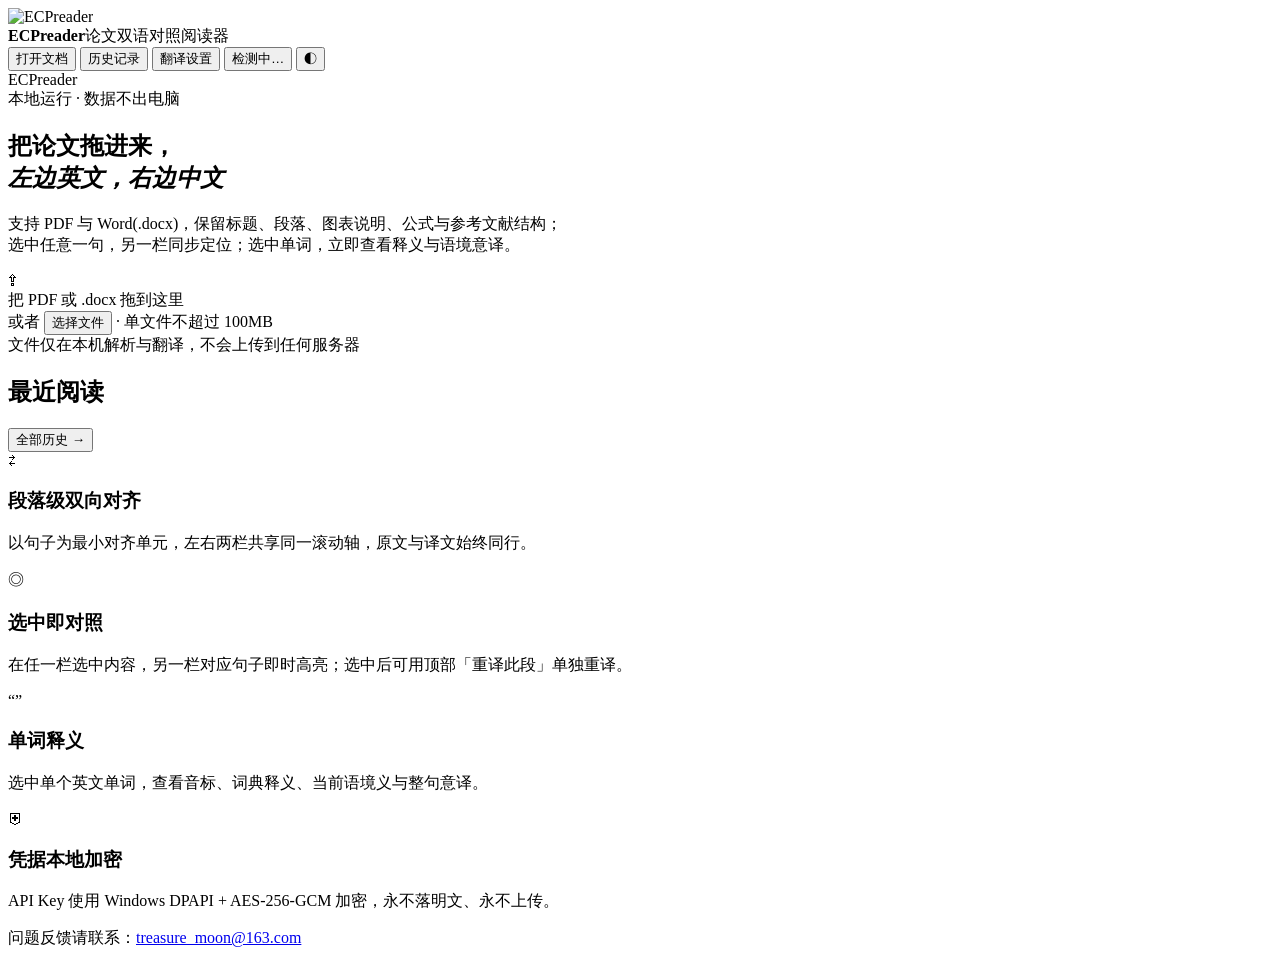
==== web/index.html @ 0050f6ec "Initial commit: ECPreader 1.4.0" ====
<!DOCTYPE html>
<html lang="zh-CN" data-theme="light">
<head>
<meta charset="utf-8">
<meta name="viewport" content="width=device-width, initial-scale=1">
<meta name="theme-color" content="#1B2450">
<meta name="ecp-token" content="__ECP_TOKEN__">
<meta name="ecp-version" content="__ECP_VERSION__">
<title>ECPreader · 论文双语对照阅读器</title>
<link rel="icon" href="/assets/img/logo.ico" sizes="any">
<link rel="icon" type="image/png" sizes="32x32" href="/assets/img/logo-32.png">
<link rel="apple-touch-icon" href="/assets/img/logo-180.png">
<link rel="stylesheet" href="/assets/css/app.css">
</head>
<body>

<header class="topbar">
  <div class="brand" id="brandHome" title="返回首页">
    <img class="logo" src="/assets/img/logo-small.svg" alt="ECPreader">
    <div class="brand-text"><strong>ECPreader</strong><span>论文双语对照阅读器</span></div>
  </div>
  <div class="doc-title" id="docTitle"></div>
  <div class="top-actions">
    <button class="btn ghost" id="btnOpen">打开文档</button>
    <button class="btn ghost" id="btnHistory">历史记录</button>
    <button class="btn ghost" id="btnSettings">翻译设置</button>
    <button class="badge" id="engineBadge" title="点击修改翻译引擎">检测中…</button>
    <button class="btn icon" id="btnTheme" title="切换主题">◐</button>
  </div>
</header>

<main id="app">
  <section id="homeView" class="home">
    <div class="hero">
      <div class="hero-brand"><img src="/assets/img/logo-mark.svg" alt=""><span>ECPreader</span></div>
      <div class="hero-kicker">本地运行 · 数据不出电脑</div>
      <h1>把论文拖进来，<br><em>左边英文，右边中文</em></h1>
      <p>支持 PDF 与 Word(.docx)，保留标题、段落、图表说明、公式与参考文献结构；<br>选中任意一句，另一栏同步定位；选中单词，立即查看释义与语境意译。</p>
    </div>

    <div id="dropzone" class="dropzone" tabindex="0" role="button" aria-label="上传文档">
      <div class="dz-icon">⇪</div>
      <div class="dz-title">把 PDF 或 .docx 拖到这里</div>
      <div class="dz-sub">或者 <button class="link" id="btnPick">选择文件</button> · 单文件不超过 100MB</div>
      <div class="dz-hint">文件仅在本机解析与翻译，不会上传到任何服务器</div>
      <input type="file" id="fileInput" accept=".pdf,.docx" hidden>
    </div>

    <div class="recent">
      <div class="recent-head">
        <h2>最近阅读</h2>
        <button class="link" id="btnHistoryHome">全部历史 →</button>
      </div>
      <div id="recentList" class="recent-list"></div>
    </div>

    <div class="feature-grid">
      <div class="feature"><div class="f-icon">⇄</div><h3>段落级双向对齐</h3><p>以句子为最小对齐单元，左右两栏共享同一滚动轴，原文与译文始终同行。</p></div>
      <div class="feature"><div class="f-icon">◎</div><h3>选中即对照</h3><p>在任一栏选中内容，另一栏对应句子即时高亮；选中后可用顶部「重译此段」单独重译。</p></div>
      <div class="feature"><div class="f-icon">“”</div><h3>单词释义</h3><p>选中单个英文单词，查看音标、词典释义、当前语境义与整句意译。</p></div>
      <div class="feature"><div class="f-icon">⛨</div><h3>凭据本地加密</h3><p>API Key 使用 Windows DPAPI + AES-256-GCM 加密，永不落明文、永不上传。</p></div>
    </div>

    <p class="feedback-line">问题反馈请联系：<a href="mailto:treasure_moon@163.com">treasure_moon@163.com</a></p>
  </section>

  <section id="readerView" class="reader" hidden>
    <aside class="side" id="sidePanel">
      <div class="side-head"><span>目录</span><button class="btn icon tiny" id="btnToggleSide" title="收起侧栏">‹</button></div>
      <nav id="toc" class="toc"></nav>
      <div class="side-foot" id="docMeta"></div>
    </aside>
    <div class="reader-main">
      <div class="reader-toolbar">
        <div class="progress-wrap" id="progressWrap" hidden>
          <div class="progress-text" id="progressText">准备翻译…</div>
          <div class="progress-bar"><span id="progressBar"></span></div>
          <button class="link" id="btnCancelJob">取消</button>
        </div>
        <div class="toolbar-right" id="toolbarRight">
          <button class="btn small primary" id="btnTranslateAll">翻译全文</button>
          <button class="btn small ghost" id="btnRetranslate">重新翻译</button>
          <div class="select-wrap">
            <label for="engineSelect">引擎</label>
            <select id="engineSelect">
              <option value="free">传统机翻</option>
              <option value="ai">AI 翻译</option>
            </select>
          </div>
          <button class="btn small ghost" id="btnExport">导出</button>
          <button class="btn small ghost" id="btnBlockRetranslate" disabled title="重新翻译当前选中或点选的段落">重译此段</button>
          <button class="btn small ghost" id="btnBlockCopy" disabled title="复制选中的文字；没有选中时复制整段中英对照">复制</button>
          <div class="font-ctl" title="正文字号">
            <button class="btn icon tiny" id="fontMinus">−</button>
            <span id="fontLabel">16</span>
            <button class="btn icon tiny" id="fontPlus">＋</button>
          </div>
        </div>
      </div>
      <div class="viewbar" id="viewBar">
        <button class="btn small ghost side-toggle is-active" id="btnToggleSideTop" title="收起目录侧栏" aria-controls="sidePanel" aria-expanded="true">☰ 目录</button>
        <div class="segmented" id="viewSwitch" role="group" aria-label="视图模式">
          <button class="seg-btn active" data-view="layout" title="按 PDF 原始排版显示，图片与公式保持原样">原版对照</button>
          <button class="seg-btn" data-view="flow" title="逐句重排，便于划选句子对照">逐句对照</button>
        </div>
        <div class="segmented" id="paneSwitch" role="group" aria-label="显示范围">
          <button class="seg-btn active" data-pane="dual">双页</button>
          <button class="seg-btn" data-pane="src">只看原文</button>
          <button class="seg-btn" data-pane="tgt">只看译文</button>
        </div>
        <div class="zoom-ctl" id="zoomCtl">
          <button class="btn icon tiny" id="zoomOut" title="缩小">−</button>
          <span id="zoomLabel">100%</span>
          <button class="btn icon tiny" id="zoomIn" title="放大">＋</button>
          <button class="btn small ghost" id="zoomFit" title="恢复为适应宽度">适应宽度</button>
        </div>
        <div class="viewbar-hint" id="viewHint">点击段落联动 · 双击单词查释义</div>
      </div>
      <div class="colhead" id="colhead">
        <div class="colhead-pad"></div>
        <div>English · 原文</div>
        <div>中文 · 译文 <span class="colhead-note" id="trNote"></span></div>
      </div>
      <div id="paper" class="paper"></div>
    </div>
  </section>
</main>

<div id="wordPopover" class="word-popover" hidden></div>

<div id="settingsModal" class="modal" hidden>
  <div class="modal-backdrop" data-close="settings"></div>
  <div class="dialog" role="dialog" aria-modal="true" aria-label="翻译设置">
    <header class="dialog-head">
      <div>
        <h2>翻译设置</h2>
        <p class="sub">凭据只加密保存在本机，任何情况下都不上传</p>
      </div>
      <button class="btn icon" data-close="settings" aria-label="关闭">✕</button>
    </header>
    <div class="tabs">
      <button class="tab active" data-tab="engine">翻译引擎</button>
      <button class="tab" data-tab="data">数据与安全</button>
    </div>
    <div class="dialog-body">
      <section class="tabpane active" data-pane="engine">
        <div class="mode-cards">
          <label class="mode-card">
            <input type="radio" name="engineMode" value="free">
            <div><strong>传统机翻</strong><span>免密钥、开箱即用 · 速度快 · 适合快速通读</span></div>
          </label>
          <label class="mode-card">
            <input type="radio" name="engineMode" value="ai">
            <div><strong>AI 翻译</strong><span>术语一致、学术表达 · 准确性最高（推荐精读）</span></div>
          </label>
        </div>

        <div class="field-grid" id="freeFields">
          <label class="field">
            <span>免费服务</span>
            <select id="freeProvider"></select>
          </label>
          <label class="field">
            <span>邮箱（可选，用于提高 MyMemory 免费额度）</span>
            <input id="freeEmail" type="email" placeholder="you@example.com" autocomplete="off">
          </label>
          <p class="field-note span2" id="freeNote"></p>
        </div>

        <div id="aiFields">
          <div class="field-grid">
            <label class="field">
              <span>服务商</span>
              <select id="aiProvider"></select>
            </label>
            <label class="field">
              <span>模型</span>
              <input id="aiModel" placeholder="deepseek-chat" spellcheck="false">
            </label>
            <label class="field span2">
              <span>接口地址（OpenAI 兼容接口或 Ollama 地址）</span>
              <input id="aiBaseUrl" placeholder="https://api.deepseek.com/v1" spellcheck="false">
            </label>
            <label class="field span2">
              <span>API Key <em id="keyState" class="key-state"></em></span>
              <div class="key-row">
                <input id="aiKey" type="password" placeholder="填写后点击「保存密钥」，仅本机加密存储" autocomplete="new-password">
                <button class="btn small" id="btnSaveKey" type="button">保存密钥</button>
                <button class="btn small ghost" id="btnClearKey" type="button">清除</button>
              </div>
            </label>
            <label class="field">
              <span>并发数</span>
              <select id="aiConcurrency">
                <option value="1">1 · 最稳</option>
                <option value="2">2</option>
                <option value="3">3 · 推荐</option>
                <option value="4">4</option>
                <option value="5">5</option>
                <option value="6">6 · 最快</option>
              </select>
            </label>
            <label class="field">
              <span>温度 <output id="aiTempOut">0.2</output></span>
              <input id="aiTemp" type="range" min="0" max="1" step="0.05">
            </label>
          </div>
          <p class="preset-note" id="presetNote"></p>
        </div>

        <label class="field span2">
          <span>自定义术语表（每行「英文=中文」，全篇强制统一）</span>
          <textarea id="glossary" rows="3" placeholder="large language model=大语言模型&#10;retrieval-augmented generation=检索增强生成"></textarea>
        </label>

        <div class="switch-row">
          <label class="switch"><input type="checkbox" id="trRefs"><span>翻译参考文献</span></label>
          <label class="switch"><input type="checkbox" id="trFormulas"><span>翻译公式（不推荐，公式通常保留原样）</span></label>
        </div>

        <div class="test-row">
          <button class="btn primary" id="btnTest" type="button">测试连接</button>
          <span id="testResult" class="test-result"></span>
        </div>
      </section>

      <section class="tabpane" data-pane="data">
        <div class="security-card">
          <div class="lock-icon">⛨</div>
          <div>
            <h3 id="secTitle">凭据加密存储</h3>
            <p id="secDesc">正在读取加密状态…</p>
            <dl class="kv" id="secKv"></dl>
          </div>
        </div>
        <div class="storage-card">
          <div class="storage-head">
            <div>
              <strong>数据存放位置</strong>
              <p class="field-note">文档、译文、历史与加密密钥都在这个目录里，可放到空间更大的磁盘。</p>
            </div>
            <button class="btn small" id="btnPickDataDir" type="button">更改…</button>
          </div>
          <code id="dataDirPath" class="path-line">读取中…</code>
          <p class="field-note" id="dataDirHint">更改后会把现有数据一起迁移到新目录，重启软件生效。</p>
        </div>
        <div class="data-actions">
          <button class="btn" id="btnOpenDataDir">打开数据目录</button>
          <button class="btn" id="btnBackup">导出备份</button>
          <button class="btn danger-ghost" id="btnClearHistory">清空翻译历史</button>
          <button class="btn danger-ghost" id="btnClearDocs">删除全部文档</button>
        </div>
        <p class="field-note">
          所有文档、译文、术语表与历史记录都保存在本机数据目录的 SQLite 数据库中；
          API Key 单独加密存放在 vault.bin，主密钥由 Windows DPAPI 绑定当前账户，换账户或换电脑都无法解密。
          程序不包含任何埋点、遥测或云端同步。
        </p>
        <div class="about" id="aboutBox"></div>
        <p class="feedback-line">问题反馈请联系：<a href="mailto:treasure_moon@163.com">treasure_moon@163.com</a></p>
      </section>
    </div>
    <footer class="dialog-foot">
      <span class="hint" id="settingsHint">修改后请点击「保存设置」</span>
      <div>
        <button class="btn ghost" data-close="settings">取消</button>
        <button class="btn primary" id="btnSaveSettings">保存设置</button>
      </div>
    </footer>
  </div>
</div>

<aside id="historyDrawer" class="drawer" hidden>
  <div class="drawer-backdrop" data-close="history"></div>
  <div class="drawer-panel">
    <header class="drawer-head">
      <h2>历史记录</h2>
      <button class="btn icon" data-close="history" aria-label="关闭">✕</button>
    </header>
    <div class="drawer-search">
      <input id="historySearch" placeholder="按标题 / 引擎搜索…" autocomplete="off">
      <button class="btn small" id="btnHistorySearch">搜索</button>
    </div>
    <div id="historyList" class="history-list"></div>
    <footer class="drawer-foot">
      <button class="btn small ghost" id="btnDrawerBackup">导出备份</button>
      <button class="btn small danger-ghost" id="btnDrawerClear">清空历史</button>
    </footer>
  </div>
</aside>

<div id="loading" class="loading" hidden>
  <div class="loading-card">
    <div class="spinner"></div>
    <div id="loadingText">处理中…</div>
    <button class="btn small ghost" id="btnLoadingCancel" hidden>取消</button>
  </div>
</div>

<div id="toasts" class="toasts" aria-live="polite"></div>

<script type="module" src="/assets/js/app.js"></script>
</body>
</html>
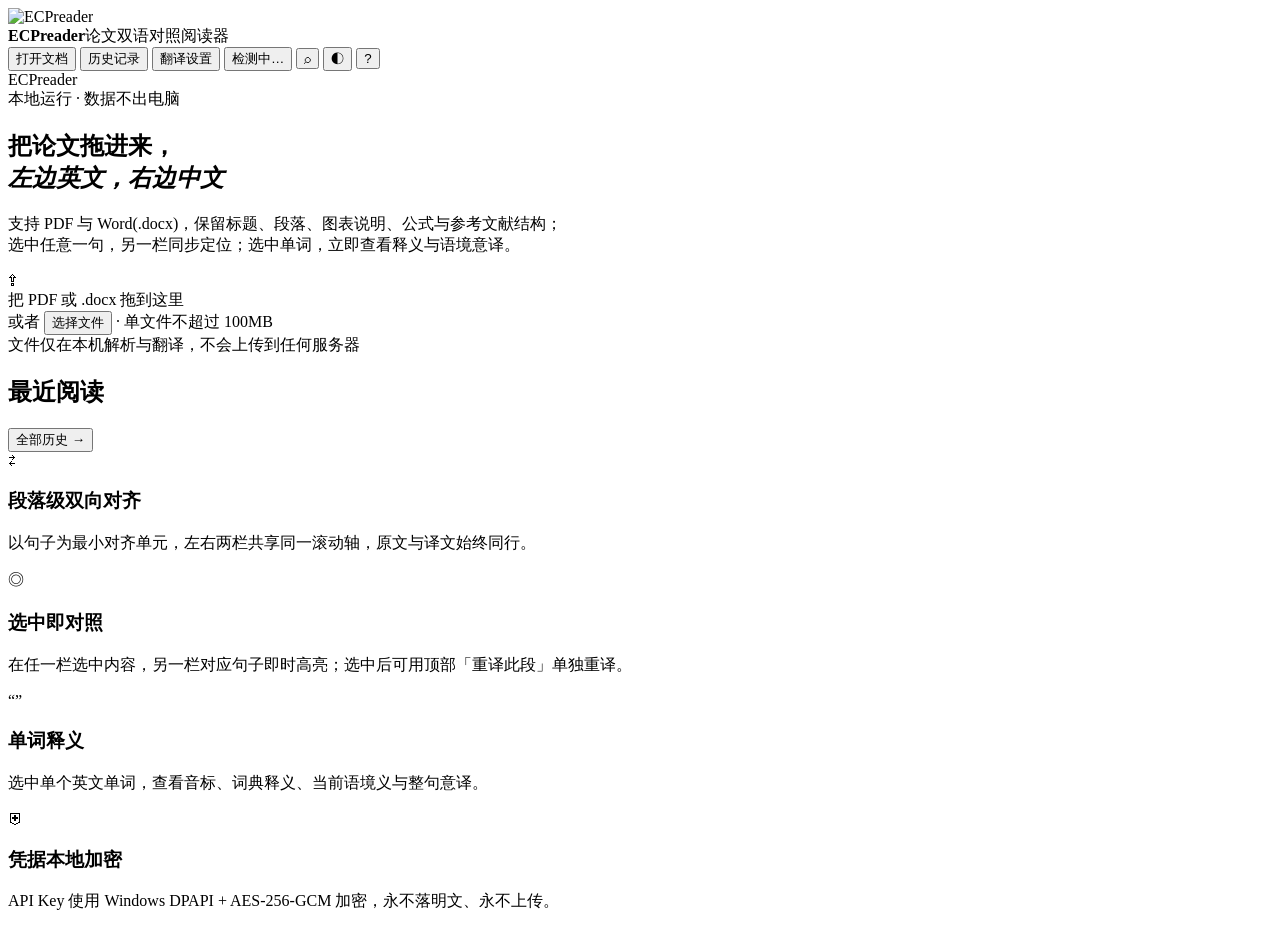
==== commit 231ffb7c: "release: ECPreader 1.4.1 - 新增 Ctrl+F / 顶部查找按钮，精确高亮匹配字符并支持上下跳转 - 优化启动速度，启动阶段防止连续双击重复开窗 - 免费机翻额度耗尽时立即停" ====
--- a/web/index.html
+++ b/web/index.html
@@ -1,303 +1,347 @@
-<!DOCTYPE html>
-<html lang="zh-CN" data-theme="light">
-<head>
-<meta charset="utf-8">
-<meta name="viewport" content="width=device-width, initial-scale=1">
-<meta name="theme-color" content="#1B2450">
-<meta name="ecp-token" content="__ECP_TOKEN__">
-<meta name="ecp-version" content="__ECP_VERSION__">
-<title>ECPreader · 论文双语对照阅读器</title>
-<link rel="icon" href="/assets/img/logo.ico" sizes="any">
-<link rel="icon" type="image/png" sizes="32x32" href="/assets/img/logo-32.png">
-<link rel="apple-touch-icon" href="/assets/img/logo-180.png">
-<link rel="stylesheet" href="/assets/css/app.css">
-</head>
-<body>
-
-<header class="topbar">
-  <div class="brand" id="brandHome" title="返回首页">
-    <img class="logo" src="/assets/img/logo-small.svg" alt="ECPreader">
-    <div class="brand-text"><strong>ECPreader</strong><span>论文双语对照阅读器</span></div>
-  </div>
-  <div class="doc-title" id="docTitle"></div>
-  <div class="top-actions">
-    <button class="btn ghost" id="btnOpen">打开文档</button>
-    <button class="btn ghost" id="btnHistory">历史记录</button>
-    <button class="btn ghost" id="btnSettings">翻译设置</button>
-    <button class="badge" id="engineBadge" title="点击修改翻译引擎">检测中…</button>
-    <button class="btn icon" id="btnTheme" title="切换主题">◐</button>
-  </div>
-</header>
-
-<main id="app">
-  <section id="homeView" class="home">
-    <div class="hero">
-      <div class="hero-brand"><img src="/assets/img/logo-mark.svg" alt=""><span>ECPreader</span></div>
-      <div class="hero-kicker">本地运行 · 数据不出电脑</div>
-      <h1>把论文拖进来，<br><em>左边英文，右边中文</em></h1>
-      <p>支持 PDF 与 Word(.docx)，保留标题、段落、图表说明、公式与参考文献结构；<br>选中任意一句，另一栏同步定位；选中单词，立即查看释义与语境意译。</p>
-    </div>
-
-    <div id="dropzone" class="dropzone" tabindex="0" role="button" aria-label="上传文档">
-      <div class="dz-icon">⇪</div>
-      <div class="dz-title">把 PDF 或 .docx 拖到这里</div>
-      <div class="dz-sub">或者 <button class="link" id="btnPick">选择文件</button> · 单文件不超过 100MB</div>
-      <div class="dz-hint">文件仅在本机解析与翻译，不会上传到任何服务器</div>
-      <input type="file" id="fileInput" accept=".pdf,.docx" hidden>
-    </div>
-
-    <div class="recent">
-      <div class="recent-head">
-        <h2>最近阅读</h2>
-        <button class="link" id="btnHistoryHome">全部历史 →</button>
-      </div>
-      <div id="recentList" class="recent-list"></div>
-    </div>
-
-    <div class="feature-grid">
-      <div class="feature"><div class="f-icon">⇄</div><h3>段落级双向对齐</h3><p>以句子为最小对齐单元，左右两栏共享同一滚动轴，原文与译文始终同行。</p></div>
-      <div class="feature"><div class="f-icon">◎</div><h3>选中即对照</h3><p>在任一栏选中内容，另一栏对应句子即时高亮；选中后可用顶部「重译此段」单独重译。</p></div>
-      <div class="feature"><div class="f-icon">“”</div><h3>单词释义</h3><p>选中单个英文单词，查看音标、词典释义、当前语境义与整句意译。</p></div>
-      <div class="feature"><div class="f-icon">⛨</div><h3>凭据本地加密</h3><p>API Key 使用 Windows DPAPI + AES-256-GCM 加密，永不落明文、永不上传。</p></div>
-    </div>
-
-    <p class="feedback-line">问题反馈请联系：<a href="mailto:treasure_moon@163.com">treasure_moon@163.com</a></p>
-  </section>
-
-  <section id="readerView" class="reader" hidden>
-    <aside class="side" id="sidePanel">
-      <div class="side-head"><span>目录</span><button class="btn icon tiny" id="btnToggleSide" title="收起侧栏">‹</button></div>
-      <nav id="toc" class="toc"></nav>
-      <div class="side-foot" id="docMeta"></div>
-    </aside>
-    <div class="reader-main">
-      <div class="reader-toolbar">
-        <div class="progress-wrap" id="progressWrap" hidden>
-          <div class="progress-text" id="progressText">准备翻译…</div>
-          <div class="progress-bar"><span id="progressBar"></span></div>
-          <button class="link" id="btnCancelJob">取消</button>
-        </div>
-        <div class="toolbar-right" id="toolbarRight">
-          <button class="btn small primary" id="btnTranslateAll">翻译全文</button>
-          <button class="btn small ghost" id="btnRetranslate">重新翻译</button>
-          <div class="select-wrap">
-            <label for="engineSelect">引擎</label>
-            <select id="engineSelect">
-              <option value="free">传统机翻</option>
-              <option value="ai">AI 翻译</option>
-            </select>
-          </div>
-          <button class="btn small ghost" id="btnExport">导出</button>
-          <button class="btn small ghost" id="btnBlockRetranslate" disabled title="重新翻译当前选中或点选的段落">重译此段</button>
-          <button class="btn small ghost" id="btnBlockCopy" disabled title="复制选中的文字；没有选中时复制整段中英对照">复制</button>
-          <div class="font-ctl" title="正文字号">
-            <button class="btn icon tiny" id="fontMinus">−</button>
-            <span id="fontLabel">16</span>
-            <button class="btn icon tiny" id="fontPlus">＋</button>
-          </div>
-        </div>
-      </div>
-      <div class="viewbar" id="viewBar">
-        <button class="btn small ghost side-toggle is-active" id="btnToggleSideTop" title="收起目录侧栏" aria-controls="sidePanel" aria-expanded="true">☰ 目录</button>
-        <div class="segmented" id="viewSwitch" role="group" aria-label="视图模式">
-          <button class="seg-btn active" data-view="layout" title="按 PDF 原始排版显示，图片与公式保持原样">原版对照</button>
-          <button class="seg-btn" data-view="flow" title="逐句重排，便于划选句子对照">逐句对照</button>
-        </div>
-        <div class="segmented" id="paneSwitch" role="group" aria-label="显示范围">
-          <button class="seg-btn active" data-pane="dual">双页</button>
-          <button class="seg-btn" data-pane="src">只看原文</button>
-          <button class="seg-btn" data-pane="tgt">只看译文</button>
-        </div>
-        <div class="zoom-ctl" id="zoomCtl">
-          <button class="btn icon tiny" id="zoomOut" title="缩小">−</button>
-          <span id="zoomLabel">100%</span>
-          <button class="btn icon tiny" id="zoomIn" title="放大">＋</button>
-          <button class="btn small ghost" id="zoomFit" title="恢复为适应宽度">适应宽度</button>
-        </div>
-        <div class="viewbar-hint" id="viewHint">点击段落联动 · 双击单词查释义</div>
-      </div>
-      <div class="colhead" id="colhead">
-        <div class="colhead-pad"></div>
-        <div>English · 原文</div>
-        <div>中文 · 译文 <span class="colhead-note" id="trNote"></span></div>
-      </div>
-      <div id="paper" class="paper"></div>
-    </div>
-  </section>
-</main>
-
-<div id="wordPopover" class="word-popover" hidden></div>
-
-<div id="settingsModal" class="modal" hidden>
-  <div class="modal-backdrop" data-close="settings"></div>
-  <div class="dialog" role="dialog" aria-modal="true" aria-label="翻译设置">
-    <header class="dialog-head">
-      <div>
-        <h2>翻译设置</h2>
-        <p class="sub">凭据只加密保存在本机，任何情况下都不上传</p>
-      </div>
-      <button class="btn icon" data-close="settings" aria-label="关闭">✕</button>
-    </header>
-    <div class="tabs">
-      <button class="tab active" data-tab="engine">翻译引擎</button>
-      <button class="tab" data-tab="data">数据与安全</button>
-    </div>
-    <div class="dialog-body">
-      <section class="tabpane active" data-pane="engine">
-        <div class="mode-cards">
-          <label class="mode-card">
-            <input type="radio" name="engineMode" value="free">
-            <div><strong>传统机翻</strong><span>免密钥、开箱即用 · 速度快 · 适合快速通读</span></div>
-          </label>
-          <label class="mode-card">
-            <input type="radio" name="engineMode" value="ai">
-            <div><strong>AI 翻译</strong><span>术语一致、学术表达 · 准确性最高（推荐精读）</span></div>
-          </label>
-        </div>
-
-        <div class="field-grid" id="freeFields">
-          <label class="field">
-            <span>免费服务</span>
-            <select id="freeProvider"></select>
-          </label>
-          <label class="field">
-            <span>邮箱（可选，用于提高 MyMemory 免费额度）</span>
-            <input id="freeEmail" type="email" placeholder="you@example.com" autocomplete="off">
-          </label>
-          <p class="field-note span2" id="freeNote"></p>
-        </div>
-
-        <div id="aiFields">
-          <div class="field-grid">
-            <label class="field">
-              <span>服务商</span>
-              <select id="aiProvider"></select>
-            </label>
-            <label class="field">
-              <span>模型</span>
-              <input id="aiModel" placeholder="deepseek-chat" spellcheck="false">
-            </label>
-            <label class="field span2">
-              <span>接口地址（OpenAI 兼容接口或 Ollama 地址）</span>
-              <input id="aiBaseUrl" placeholder="https://api.deepseek.com/v1" spellcheck="false">
-            </label>
-            <label class="field span2">
-              <span>API Key <em id="keyState" class="key-state"></em></span>
-              <div class="key-row">
-                <input id="aiKey" type="password" placeholder="填写后点击「保存密钥」，仅本机加密存储" autocomplete="new-password">
-                <button class="btn small" id="btnSaveKey" type="button">保存密钥</button>
-                <button class="btn small ghost" id="btnClearKey" type="button">清除</button>
-              </div>
-            </label>
-            <label class="field">
-              <span>并发数</span>
-              <select id="aiConcurrency">
-                <option value="1">1 · 最稳</option>
-                <option value="2">2</option>
-                <option value="3">3 · 推荐</option>
-                <option value="4">4</option>
-                <option value="5">5</option>
-                <option value="6">6 · 最快</option>
-              </select>
-            </label>
-            <label class="field">
-              <span>温度 <output id="aiTempOut">0.2</output></span>
-              <input id="aiTemp" type="range" min="0" max="1" step="0.05">
-            </label>
-          </div>
-          <p class="preset-note" id="presetNote"></p>
-        </div>
-
-        <label class="field span2">
-          <span>自定义术语表（每行「英文=中文」，全篇强制统一）</span>
-          <textarea id="glossary" rows="3" placeholder="large language model=大语言模型&#10;retrieval-augmented generation=检索增强生成"></textarea>
-        </label>
-
-        <div class="switch-row">
-          <label class="switch"><input type="checkbox" id="trRefs"><span>翻译参考文献</span></label>
-          <label class="switch"><input type="checkbox" id="trFormulas"><span>翻译公式（不推荐，公式通常保留原样）</span></label>
-        </div>
-
-        <div class="test-row">
-          <button class="btn primary" id="btnTest" type="button">测试连接</button>
-          <span id="testResult" class="test-result"></span>
-        </div>
-      </section>
-
-      <section class="tabpane" data-pane="data">
-        <div class="security-card">
-          <div class="lock-icon">⛨</div>
-          <div>
-            <h3 id="secTitle">凭据加密存储</h3>
-            <p id="secDesc">正在读取加密状态…</p>
-            <dl class="kv" id="secKv"></dl>
-          </div>
-        </div>
-        <div class="storage-card">
-          <div class="storage-head">
-            <div>
-              <strong>数据存放位置</strong>
-              <p class="field-note">文档、译文、历史与加密密钥都在这个目录里，可放到空间更大的磁盘。</p>
-            </div>
-            <button class="btn small" id="btnPickDataDir" type="button">更改…</button>
-          </div>
-          <code id="dataDirPath" class="path-line">读取中…</code>
-          <p class="field-note" id="dataDirHint">更改后会把现有数据一起迁移到新目录，重启软件生效。</p>
-        </div>
-        <div class="data-actions">
-          <button class="btn" id="btnOpenDataDir">打开数据目录</button>
-          <button class="btn" id="btnBackup">导出备份</button>
-          <button class="btn danger-ghost" id="btnClearHistory">清空翻译历史</button>
-          <button class="btn danger-ghost" id="btnClearDocs">删除全部文档</button>
-        </div>
-        <p class="field-note">
-          所有文档、译文、术语表与历史记录都保存在本机数据目录的 SQLite 数据库中；
-          API Key 单独加密存放在 vault.bin，主密钥由 Windows DPAPI 绑定当前账户，换账户或换电脑都无法解密。
-          程序不包含任何埋点、遥测或云端同步。
-        </p>
-        <div class="about" id="aboutBox"></div>
-        <p class="feedback-line">问题反馈请联系：<a href="mailto:treasure_moon@163.com">treasure_moon@163.com</a></p>
-      </section>
-    </div>
-    <footer class="dialog-foot">
-      <span class="hint" id="settingsHint">修改后请点击「保存设置」</span>
-      <div>
-        <button class="btn ghost" data-close="settings">取消</button>
-        <button class="btn primary" id="btnSaveSettings">保存设置</button>
-      </div>
-    </footer>
-  </div>
-</div>
-
-<aside id="historyDrawer" class="drawer" hidden>
-  <div class="drawer-backdrop" data-close="history"></div>
-  <div class="drawer-panel">
-    <header class="drawer-head">
-      <h2>历史记录</h2>
-      <button class="btn icon" data-close="history" aria-label="关闭">✕</button>
-    </header>
-    <div class="drawer-search">
-      <input id="historySearch" placeholder="按标题 / 引擎搜索…" autocomplete="off">
-      <button class="btn small" id="btnHistorySearch">搜索</button>
-    </div>
-    <div id="historyList" class="history-list"></div>
-    <footer class="drawer-foot">
-      <button class="btn small ghost" id="btnDrawerBackup">导出备份</button>
-      <button class="btn small danger-ghost" id="btnDrawerClear">清空历史</button>
-    </footer>
-  </div>
-</aside>
-
-<div id="loading" class="loading" hidden>
-  <div class="loading-card">
-    <div class="spinner"></div>
-    <div id="loadingText">处理中…</div>
-    <button class="btn small ghost" id="btnLoadingCancel" hidden>取消</button>
-  </div>
-</div>
-
-<div id="toasts" class="toasts" aria-live="polite"></div>
-
-<script type="module" src="/assets/js/app.js"></script>
-</body>
+<!DOCTYPE html>
+<html lang="zh-CN" data-theme="light">
+<head>
+<meta charset="utf-8">
+<meta name="viewport" content="width=device-width, initial-scale=1">
+<meta name="theme-color" content="#1B2450">
+<meta name="ecp-token" content="__ECP_TOKEN__">
+<meta name="ecp-version" content="__ECP_VERSION__">
+<title>ECPreader · 论文双语对照阅读器</title>
+<link rel="icon" href="/assets/img/logo.ico" sizes="any">
+<link rel="icon" type="image/png" sizes="32x32" href="/assets/img/logo-32.png">
+<link rel="apple-touch-icon" href="/assets/img/logo-180.png">
+<link rel="stylesheet" href="/assets/css/app.css">
+</head>
+<body>
+
+<header class="topbar">
+  <div class="brand" id="brandHome" title="返回首页">
+    <img class="logo" src="/assets/img/logo-small.svg" alt="ECPreader">
+    <div class="brand-text"><strong>ECPreader</strong><span>论文双语对照阅读器</span></div>
+  </div>
+  <div class="doc-title" id="docTitle"></div>
+  <div class="top-actions">
+    <button class="btn ghost" id="btnOpen">打开文档</button>
+    <button class="btn ghost" id="btnHistory">历史记录</button>
+    <button class="btn ghost" id="btnSettings">翻译设置</button>
+    <button class="badge" id="engineBadge" title="点击修改翻译引擎">检测中…</button>
+    <button class="btn icon" id="btnSearch" title="查找原文或译文（Ctrl+F）">⌕</button>
+    <button class="btn icon" id="btnTheme" title="切换主题">◐</button>
+    <button class="btn icon" id="btnAbout" title="关于 ECPreader / 获取帮助">?</button>
+  </div>
+</header>
+
+<main id="app">
+  <section id="homeView" class="home">
+    <div class="hero">
+      <div class="hero-brand"><img src="/assets/img/logo-mark.svg" alt=""><span>ECPreader</span></div>
+      <div class="hero-kicker">本地运行 · 数据不出电脑</div>
+      <h1>把论文拖进来，<br><em>左边英文，右边中文</em></h1>
+      <p>支持 PDF 与 Word(.docx)，保留标题、段落、图表说明、公式与参考文献结构；<br>选中任意一句，另一栏同步定位；选中单词，立即查看释义与语境意译。</p>
+    </div>
+
+    <div id="dropzone" class="dropzone" tabindex="0" role="button" aria-label="上传文档">
+      <div class="dz-icon">⇪</div>
+      <div class="dz-title">把 PDF 或 .docx 拖到这里</div>
+      <div class="dz-sub">或者 <button class="link" id="btnPick">选择文件</button> · 单文件不超过 100MB</div>
+      <div class="dz-hint">文件仅在本机解析与翻译，不会上传到任何服务器</div>
+      <input type="file" id="fileInput" accept=".pdf,.docx" hidden>
+    </div>
+
+    <div class="recent">
+      <div class="recent-head">
+        <h2>最近阅读</h2>
+        <button class="link" id="btnHistoryHome">全部历史 →</button>
+      </div>
+      <div id="recentList" class="recent-list"></div>
+    </div>
+
+    <div class="feature-grid">
+      <div class="feature"><div class="f-icon">⇄</div><h3>段落级双向对齐</h3><p>以句子为最小对齐单元，左右两栏共享同一滚动轴，原文与译文始终同行。</p></div>
+      <div class="feature"><div class="f-icon">◎</div><h3>选中即对照</h3><p>在任一栏选中内容，另一栏对应句子即时高亮；选中后可用顶部「重译此段」单独重译。</p></div>
+      <div class="feature"><div class="f-icon">“”</div><h3>单词释义</h3><p>选中单个英文单词，查看音标、词典释义、当前语境义与整句意译。</p></div>
+      <div class="feature"><div class="f-icon">⛨</div><h3>凭据本地加密</h3><p>API Key 使用 Windows DPAPI + AES-256-GCM 加密，永不落明文、永不上传。</p></div>
+    </div>
+
+    </section>
+
+  <section id="readerView" class="reader" hidden>
+    <aside class="side" id="sidePanel">
+      <div class="side-head"><span>目录</span><button class="btn icon tiny" id="btnToggleSide" title="收起侧栏">‹</button></div>
+      <nav id="toc" class="toc"></nav>
+      <div class="side-foot" id="docMeta"></div>
+    </aside>
+    <div class="reader-main">
+      <div class="reader-toolbar">
+        <div class="progress-wrap" id="progressWrap" hidden>
+          <div class="progress-text" id="progressText">准备翻译…</div>
+          <div class="progress-bar"><span id="progressBar"></span></div>
+          <button class="link" id="btnCancelJob">取消</button>
+        </div>
+        <div class="toolbar-right" id="toolbarRight">
+          <button class="btn small primary" id="btnTranslateAll">翻译全文</button>
+          <button class="btn small ghost" id="btnRetranslate">重新翻译</button>
+          <div class="select-wrap">
+            <label for="engineSelect">引擎</label>
+            <select id="engineSelect">
+              <option value="free">传统机翻</option>
+              <option value="ai">AI 翻译</option>
+            </select>
+          </div>
+          <button class="btn small ghost" id="btnExport">导出</button>
+          <button class="btn small ghost" id="btnBlockRetranslate" disabled title="重新翻译当前选中或点选的段落">重译此段</button>
+          <button class="btn small ghost" id="btnBlockCopy" disabled title="复制选中的文字；没有选中时复制整段中英对照">复制</button>
+          <div class="font-ctl" title="正文字号">
+            <button class="btn icon tiny" id="fontMinus">−</button>
+            <span id="fontLabel">16</span>
+            <button class="btn icon tiny" id="fontPlus">＋</button>
+          </div>
+        </div>
+      </div>
+      <div class="viewbar" id="viewBar">
+        <button class="btn small ghost side-toggle is-active" id="btnToggleSideTop" title="收起目录侧栏" aria-controls="sidePanel" aria-expanded="true">☰ 目录</button>
+        <div class="segmented" id="viewSwitch" role="group" aria-label="视图模式">
+          <button class="seg-btn active" data-view="layout" title="按 PDF 原始排版显示，图片与公式保持原样">原版对照</button>
+          <button class="seg-btn" data-view="flow" title="逐句重排，便于划选句子对照">逐句对照</button>
+        </div>
+        <div class="segmented" id="paneSwitch" role="group" aria-label="显示范围">
+          <button class="seg-btn active" data-pane="dual">双页</button>
+          <button class="seg-btn" data-pane="src">只看原文</button>
+          <button class="seg-btn" data-pane="tgt">只看译文</button>
+        </div>
+        <div class="zoom-ctl" id="zoomCtl">
+          <button class="btn icon tiny" id="zoomOut" title="缩小">−</button>
+          <span id="zoomLabel">100%</span>
+          <button class="btn icon tiny" id="zoomIn" title="放大">＋</button>
+          <button class="btn small ghost" id="zoomFit" title="恢复为适应宽度">适应宽度</button>
+        </div>
+        <div class="viewbar-hint" id="viewHint">点击段落联动 · 双击单词查释义</div>
+      </div>
+      <div class="colhead" id="colhead">
+        <div class="colhead-pad"></div>
+        <div>English · 原文</div>
+        <div>中文 · 译文 <span class="colhead-note" id="trNote"></span></div>
+      </div>
+      <div id="paper" class="paper"></div>
+    </div>
+  </section>
+</main>
+
+<div id="searchBar" class="search-bar" hidden role="search" aria-label="文档内查找">
+  <span class="search-mark" aria-hidden="true">⌕</span>
+  <input id="searchInput" type="search" placeholder="查找原文或译文…" autocomplete="off" spellcheck="false" aria-label="查找内容">
+  <span id="searchCount" class="search-count" aria-live="polite"></span>
+  <button class="btn icon tiny" id="searchPrev" type="button" title="上一个（Shift+Enter）" aria-label="上一个">↑</button>
+  <button class="btn icon tiny" id="searchNext" type="button" title="下一个（Enter）" aria-label="下一个">↓</button>
+  <button class="btn icon tiny" id="searchClose" type="button" title="关闭（Esc）" aria-label="关闭查找">✕</button>
+</div>
+
+<div id="wordPopover" class="word-popover" hidden></div>
+
+<div id="settingsModal" class="modal" hidden>
+  <div class="modal-backdrop" data-close="settings"></div>
+  <div class="dialog" role="dialog" aria-modal="true" aria-label="翻译设置">
+    <header class="dialog-head">
+      <div>
+        <h2>翻译设置</h2>
+        <p class="sub">凭据只加密保存在本机，任何情况下都不上传</p>
+      </div>
+      <button class="btn icon" data-close="settings" aria-label="关闭">✕</button>
+    </header>
+    <div class="tabs">
+      <button class="tab active" data-tab="engine">翻译引擎</button>
+      <button class="tab" data-tab="data">数据与安全</button>
+    </div>
+    <div class="dialog-body">
+      <section class="tabpane active" data-pane="engine">
+        <div class="mode-cards">
+          <label class="mode-card">
+            <input type="radio" name="engineMode" value="free">
+            <div><strong>传统机翻</strong><span>免密钥、开箱即用 · 速度快 · 适合快速通读</span></div>
+          </label>
+          <label class="mode-card">
+            <input type="radio" name="engineMode" value="ai">
+            <div><strong>AI 翻译</strong><span>术语一致、学术表达 · 准确性最高（推荐精读）</span></div>
+          </label>
+        </div>
+
+        <div class="field-grid" id="freeFields">
+          <label class="field">
+            <span>免费服务</span>
+            <select id="freeProvider"></select>
+          </label>
+          <label class="field">
+            <span>邮箱（可选，用于提高 MyMemory 免费额度）</span>
+            <input id="freeEmail" type="email" placeholder="you@example.com" autocomplete="off">
+          </label>
+          <p class="field-note span2" id="freeNote"></p>
+        </div>
+
+        <div id="aiFields">
+          <div class="field-grid">
+            <label class="field">
+              <span>服务商</span>
+              <select id="aiProvider"></select>
+            </label>
+            <label class="field">
+              <span>模型</span>
+              <input id="aiModel" placeholder="deepseek-chat" spellcheck="false">
+            </label>
+            <label class="field span2">
+              <span>接口地址（OpenAI 兼容接口或 Ollama 地址）</span>
+              <input id="aiBaseUrl" placeholder="https://api.deepseek.com/v1" spellcheck="false">
+            </label>
+            <label class="field span2">
+              <span>API Key <em id="keyState" class="key-state"></em></span>
+              <div class="key-row">
+                <input id="aiKey" type="password" placeholder="填写后点击「保存密钥」，仅本机加密存储" autocomplete="new-password">
+                <button class="btn small" id="btnSaveKey" type="button">保存密钥</button>
+                <button class="btn small ghost" id="btnClearKey" type="button">清除</button>
+              </div>
+            </label>
+            <label class="field">
+              <span>并发数</span>
+              <select id="aiConcurrency">
+                <option value="1">1 · 最稳</option>
+                <option value="2">2</option>
+                <option value="3">3 · 推荐</option>
+                <option value="4">4</option>
+                <option value="5">5</option>
+                <option value="6">6 · 最快</option>
+              </select>
+            </label>
+            <label class="field">
+              <span>温度 <output id="aiTempOut">0.2</output></span>
+              <input id="aiTemp" type="range" min="0" max="1" step="0.05">
+            </label>
+          </div>
+          <p class="preset-note" id="presetNote"></p>
+        </div>
+
+        <label class="field span2">
+          <span>自定义术语表（每行「英文=中文」，全篇强制统一）</span>
+          <textarea id="glossary" rows="3" placeholder="large language model=大语言模型&#10;retrieval-augmented generation=检索增强生成"></textarea>
+        </label>
+
+        <div class="switch-row">
+          <label class="switch"><input type="checkbox" id="trRefs"><span>翻译参考文献</span></label>
+          <label class="switch"><input type="checkbox" id="trFormulas"><span>翻译公式（不推荐，公式通常保留原样）</span></label>
+        </div>
+
+        <div class="test-row">
+          <button class="btn primary" id="btnTest" type="button">测试连接</button>
+          <span id="testResult" class="test-result"></span>
+        </div>
+      </section>
+
+      <section class="tabpane" data-pane="data">
+        <div class="security-card">
+          <div class="lock-icon">⛨</div>
+          <div>
+            <h3 id="secTitle">凭据加密存储</h3>
+            <p id="secDesc">正在读取加密状态…</p>
+            <dl class="kv" id="secKv"></dl>
+          </div>
+        </div>
+        <div class="storage-card">
+          <div class="storage-head">
+            <div>
+              <strong>数据存放位置</strong>
+              <p class="field-note">文档、译文、历史与加密密钥都在这个目录里，可放到空间更大的磁盘。</p>
+            </div>
+            <button class="btn small" id="btnPickDataDir" type="button">更改…</button>
+          </div>
+          <code id="dataDirPath" class="path-line">读取中…</code>
+          <p class="field-note" id="dataDirHint">更改后会把现有数据一起迁移到新目录，重启软件生效。</p>
+        </div>
+        <div class="data-actions">
+          <button class="btn" id="btnOpenDataDir">打开数据目录</button>
+          <button class="btn" id="btnBackup">导出备份</button>
+          <button class="btn danger-ghost" id="btnClearHistory">清空翻译历史</button>
+          <button class="btn danger-ghost" id="btnClearDocs">删除全部文档</button>
+        </div>
+        <p class="field-note">
+          所有文档、译文、术语表与历史记录都保存在本机数据目录的 SQLite 数据库中；
+          API Key 单独加密存放在 vault.bin，主密钥由 Windows DPAPI 绑定当前账户，换账户或换电脑都无法解密。
+          程序不包含任何埋点、遥测或云端同步。
+        </p>
+        </section>
+    </div>
+    <footer class="dialog-foot">
+      <span class="hint" id="settingsHint">修改后请点击「保存设置」</span>
+      <div>
+        <button class="btn ghost" data-close="settings">取消</button>
+        <button class="btn primary" id="btnSaveSettings">保存设置</button>
+      </div>
+    </footer>
+  </div>
+</div>
+
+<div id="aboutModal" class="modal" hidden>
+  <div class="modal-backdrop" data-close="about"></div>
+  <div class="dialog about-dialog" role="dialog" aria-modal="true" aria-label="关于 ECPreader">
+    <header class="dialog-head about-head">
+      <div class="about-brand">
+        <img src="/assets/img/logo-64.png" alt="">
+        <div>
+          <h2>ECPreader</h2>
+          <p class="sub">论文双语对照阅读器</p>
+        </div>
+      </div>
+      <button class="btn icon" data-close="about" aria-label="关闭">✕</button>
+    </header>
+    <div class="dialog-body about-body">
+      <p class="about-version">版本 <strong id="aboutVersion">__ECP_VERSION__</strong><span>本地运行 · 数据不出电脑 · 无遥测</span></p>
+      <p class="about-intro">把 PDF / Word 论文拖进窗口：左侧保留论文原貌，右侧在同一位置显示中文译文；也可以切换到逐句对照，选中句子两边同步高亮，双击单词查看词典释义和语境意译。</p>
+      <dl class="about-facts">
+        <div><dt>作者</dt><dd>Treasure_moon</dd></div>
+        <div><dt>邮箱</dt><dd><button class="link" data-external="mailto:treasure_moon@163.com">treasure_moon@163.com</button></dd></div>
+        <div><dt>项目地址</dt><dd><button class="link" data-external="https://github.com/Treasure-moon/ECPreader">github.com/Treasure-moon/ECPreader</button></dd></div>
+        <div><dt>开源协议</dt><dd>MIT</dd></div>
+      </dl>
+      <div class="about-star">
+        <span class="star-mark">★</span>
+        <p>如果 ECPreader 对你的论文阅读有帮助，欢迎到 GitHub 给项目点一个 Star，这是对作者最直接的鼓励，也能让更多需要的人找到它。</p>
+      </div>
+      <div class="about-actions">
+        <button class="btn primary" data-external="https://github.com/Treasure-moon/ECPreader">打开 GitHub 仓库</button>
+        <button class="btn ghost" data-external="https://github.com/Treasure-moon/ECPreader/releases/latest">查看最新版本</button>
+        <button class="btn ghost" data-external="mailto:treasure_moon@163.com">邮件反馈</button>
+      </div>
+      <p class="about-foot">文档解析：PyMuPDF / python-docx · 翻译：MyMemory / Google / Bing 与 OpenAI 兼容接口</p>
+    </div>
+  </div>
+</div>
+
+<aside id="historyDrawer" class="drawer" hidden>
+  <div class="drawer-backdrop" data-close="history"></div>
+  <div class="drawer-panel">
+    <header class="drawer-head">
+      <h2>历史记录</h2>
+      <button class="btn icon" data-close="history" aria-label="关闭">✕</button>
+    </header>
+    <div class="drawer-search">
+      <input id="historySearch" placeholder="按标题 / 引擎搜索…" autocomplete="off">
+      <button class="btn small" id="btnHistorySearch">搜索</button>
+    </div>
+    <div id="historyList" class="history-list"></div>
+    <footer class="drawer-foot">
+      <button class="btn small ghost" id="btnDrawerBackup">导出备份</button>
+      <button class="btn small danger-ghost" id="btnDrawerClear">清空历史</button>
+    </footer>
+  </div>
+</aside>
+
+<div id="loading" class="loading" hidden>
+  <div class="loading-card">
+    <div class="spinner"></div>
+    <div id="loadingText">处理中…</div>
+    <button class="btn small ghost" id="btnLoadingCancel" hidden>取消</button>
+  </div>
+</div>
+
+<div id="toasts" class="toasts" aria-live="polite"></div>
+
+<script type="module" src="/assets/js/app.js"></script>
+</body>
 </html>
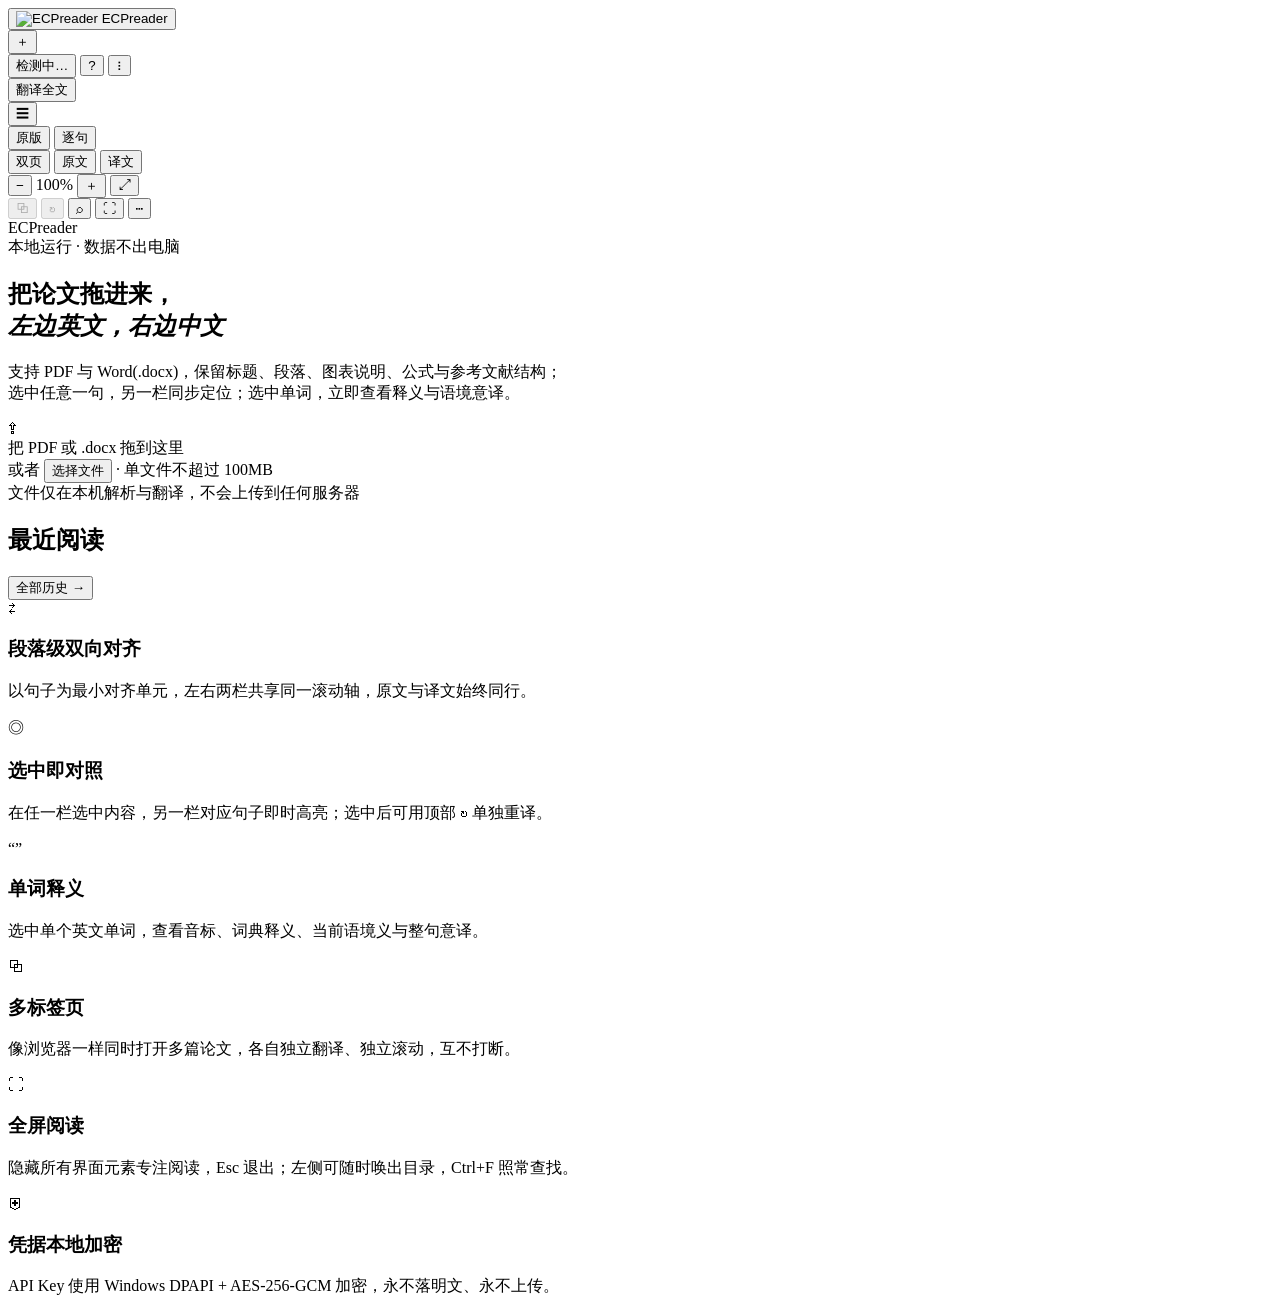
==== commit 4c6f1ace: "release: ECPreader 1.5.0" ====
--- a/web/index.html
+++ b/web/index.html
@@ -14,22 +14,92 @@
 </head>
 <body>
 
-<header class="topbar">
-  <div class="brand" id="brandHome" title="返回首页">
+<header class="topbar" id="topbar">
+  <button class="brand" id="brandHome" title="首页 · 新建标签页（Alt+T）">
     <img class="logo" src="/assets/img/logo-small.svg" alt="ECPreader">
-    <div class="brand-text"><strong>ECPreader</strong><span>论文双语对照阅读器</span></div>
-  </div>
-  <div class="doc-title" id="docTitle"></div>
+    <span class="brand-name">ECPreader</span>
+  </button>
+
+  <div class="doc-tabs" id="tabstrip">
+    <div class="doc-tab-list" id="tabList" role="tablist" aria-label="打开的文档"></div>
+    <button class="doc-tab-new" id="btnNewTab" title="新建标签页（Alt+T）" aria-label="新建标签页">＋</button>
+  </div>
+
   <div class="top-actions">
-    <button class="btn ghost" id="btnOpen">打开文档</button>
-    <button class="btn ghost" id="btnHistory">历史记录</button>
-    <button class="btn ghost" id="btnSettings">翻译设置</button>
     <button class="badge" id="engineBadge" title="点击修改翻译引擎">检测中…</button>
+    <button class="btn icon" id="btnAboutTop" title="关于 ECPreader / 获取帮助">?</button>
+    <button class="btn icon" id="btnMore" title="设置与关于">⋮</button>
+  </div>
+</header>
+
+<div class="toolbar" id="readerToolbar">
+  <button class="btn small primary" id="btnTranslateAll">翻译全文</button>
+  <div class="progress-wrap" id="progressWrap" hidden>
+    <span class="progress-text" id="progressText"></span>
+    <div class="progress-bar"><span id="progressBar"></span></div>
+    <button class="btn icon tiny" id="btnCancelJob" title="取消翻译">✕</button>
+  </div>
+  <div class="viewbar" id="viewBar">
+    <button class="btn icon side-toggle is-active" id="btnToggleSideTop" title="目录" aria-controls="sidePanel" aria-expanded="true">☰</button>
+    <div class="segmented" id="viewSwitch" role="group" aria-label="视图模式">
+      <button class="seg-btn active" data-view="layout" title="按 PDF 原始排版显示，图片与公式保持原样">原版</button>
+      <button class="seg-btn" data-view="flow" title="逐句重排，便于划选句子对照">逐句</button>
+    </div>
+    <div class="segmented" id="paneSwitch" role="group" aria-label="显示范围">
+      <button class="seg-btn active" data-pane="dual" title="原文与译文并排">双页</button>
+      <button class="seg-btn" data-pane="src" title="只看原文">原文</button>
+      <button class="seg-btn" data-pane="tgt" title="只看译文">译文</button>
+    </div>
+    <div class="zoom-ctl" id="zoomCtl">
+      <button class="btn icon tiny" id="zoomOut" title="缩小">−</button>
+      <span id="zoomLabel">100%</span>
+      <button class="btn icon tiny" id="zoomIn" title="放大">＋</button>
+      <button class="btn icon tiny" id="zoomFit" title="恢复为适应宽度">⤢</button>
+    </div>
+  </div>
+  <div class="action-group">
+    <button class="btn icon" id="btnBlockCopy" title="复制选中内容；没有选中时复制整段中英对照" disabled>⧉</button>
+    <button class="btn icon" id="btnBlockRetranslate" title="重新翻译当前选中或点选的段落" disabled>↻</button>
     <button class="btn icon" id="btnSearch" title="查找原文或译文（Ctrl+F）">⌕</button>
-    <button class="btn icon" id="btnTheme" title="切换主题">◐</button>
-    <button class="btn icon" id="btnAbout" title="关于 ECPreader / 获取帮助">?</button>
-  </div>
-</header>
+    <button class="btn icon" id="btnFocus" title="全屏阅读（Esc 退出）">⛶</button>
+    <button class="btn icon" id="btnDocMore" title="本篇文档：字号、重译、导出">⋯</button>
+  </div>
+</div>
+
+<div id="moreMenu" class="menu more-menu" hidden role="menu" aria-label="设置与关于">
+  <button id="btnOpen" role="menuitem">打开文档…</button>
+  <button id="btnHistory" role="menuitem">历史记录</button>
+  <div class="menu-sep"></div>
+  <label class="menu-row"><span>翻译引擎</span>
+    <select id="engineSelect">
+      <option value="free">传统机翻</option>
+      <option value="ai">AI 翻译</option>
+    </select>
+  </label>
+  <button id="btnSettings" role="menuitem">翻译设置…</button>
+  <div class="menu-sep"></div>
+  <button id="btnTheme" role="menuitem">切换主题</button>
+</div>
+
+<div id="docMenu" class="menu more-menu" hidden role="menu" aria-label="本篇文档">
+  <div class="menu-row"><span>正文字号</span>
+    <div class="font-ctl">
+      <button class="btn icon tiny" id="fontMinus" title="减小字号">−</button>
+      <span id="fontLabel">16</span>
+      <button class="btn icon tiny" id="fontPlus" title="增大字号">＋</button>
+    </div>
+  </div>
+  <div class="menu-sep"></div>
+  <button id="btnRetranslate" role="menuitem">重新翻译全文</button>
+  <button id="btnExport" role="menuitem">导出为…</button>
+</div>
+
+<div class="focus-bar" id="focusBar" hidden>
+  <button class="btn icon" id="btnFocusSearch" title="查找（Ctrl+F）">⌕</button>
+  <button class="btn icon" id="btnFocusToc" title="目录">☰</button>
+  <button class="btn small ghost" id="btnFocusExit" title="退出全屏（Esc）">退出全屏 · Esc</button>
+</div>
+<div class="focus-edge" id="focusEdge" title="移到屏幕左边缘唤出目录" hidden></div>
 
 <main id="app">
   <section id="homeView" class="home">
@@ -58,8 +128,10 @@
 
     <div class="feature-grid">
       <div class="feature"><div class="f-icon">⇄</div><h3>段落级双向对齐</h3><p>以句子为最小对齐单元，左右两栏共享同一滚动轴，原文与译文始终同行。</p></div>
-      <div class="feature"><div class="f-icon">◎</div><h3>选中即对照</h3><p>在任一栏选中内容，另一栏对应句子即时高亮；选中后可用顶部「重译此段」单独重译。</p></div>
+      <div class="feature"><div class="f-icon">◎</div><h3>选中即对照</h3><p>在任一栏选中内容，另一栏对应句子即时高亮；选中后可用顶部 ↻ 单独重译。</p></div>
       <div class="feature"><div class="f-icon">“”</div><h3>单词释义</h3><p>选中单个英文单词，查看音标、词典释义、当前语境义与整句意译。</p></div>
+      <div class="feature"><div class="f-icon">⧉</div><h3>多标签页</h3><p>像浏览器一样同时打开多篇论文，各自独立翻译、独立滚动，互不打断。</p></div>
+      <div class="feature"><div class="f-icon">⛶</div><h3>全屏阅读</h3><p>隐藏所有界面元素专注阅读，Esc 退出；左侧可随时唤出目录，Ctrl+F 照常查找。</p></div>
       <div class="feature"><div class="f-icon">⛨</div><h3>凭据本地加密</h3><p>API Key 使用 Windows DPAPI + AES-256-GCM 加密，永不落明文、永不上传。</p></div>
     </div>
 
@@ -72,51 +144,6 @@
       <div class="side-foot" id="docMeta"></div>
     </aside>
     <div class="reader-main">
-      <div class="reader-toolbar">
-        <div class="progress-wrap" id="progressWrap" hidden>
-          <div class="progress-text" id="progressText">准备翻译…</div>
-          <div class="progress-bar"><span id="progressBar"></span></div>
-          <button class="link" id="btnCancelJob">取消</button>
-        </div>
-        <div class="toolbar-right" id="toolbarRight">
-          <button class="btn small primary" id="btnTranslateAll">翻译全文</button>
-          <button class="btn small ghost" id="btnRetranslate">重新翻译</button>
-          <div class="select-wrap">
-            <label for="engineSelect">引擎</label>
-            <select id="engineSelect">
-              <option value="free">传统机翻</option>
-              <option value="ai">AI 翻译</option>
-            </select>
-          </div>
-          <button class="btn small ghost" id="btnExport">导出</button>
-          <button class="btn small ghost" id="btnBlockRetranslate" disabled title="重新翻译当前选中或点选的段落">重译此段</button>
-          <button class="btn small ghost" id="btnBlockCopy" disabled title="复制选中的文字；没有选中时复制整段中英对照">复制</button>
-          <div class="font-ctl" title="正文字号">
-            <button class="btn icon tiny" id="fontMinus">−</button>
-            <span id="fontLabel">16</span>
-            <button class="btn icon tiny" id="fontPlus">＋</button>
-          </div>
-        </div>
-      </div>
-      <div class="viewbar" id="viewBar">
-        <button class="btn small ghost side-toggle is-active" id="btnToggleSideTop" title="收起目录侧栏" aria-controls="sidePanel" aria-expanded="true">☰ 目录</button>
-        <div class="segmented" id="viewSwitch" role="group" aria-label="视图模式">
-          <button class="seg-btn active" data-view="layout" title="按 PDF 原始排版显示，图片与公式保持原样">原版对照</button>
-          <button class="seg-btn" data-view="flow" title="逐句重排，便于划选句子对照">逐句对照</button>
-        </div>
-        <div class="segmented" id="paneSwitch" role="group" aria-label="显示范围">
-          <button class="seg-btn active" data-pane="dual">双页</button>
-          <button class="seg-btn" data-pane="src">只看原文</button>
-          <button class="seg-btn" data-pane="tgt">只看译文</button>
-        </div>
-        <div class="zoom-ctl" id="zoomCtl">
-          <button class="btn icon tiny" id="zoomOut" title="缩小">−</button>
-          <span id="zoomLabel">100%</span>
-          <button class="btn icon tiny" id="zoomIn" title="放大">＋</button>
-          <button class="btn small ghost" id="zoomFit" title="恢复为适应宽度">适应宽度</button>
-        </div>
-        <div class="viewbar-hint" id="viewHint">点击段落联动 · 双击单词查释义</div>
-      </div>
       <div class="colhead" id="colhead">
         <div class="colhead-pad"></div>
         <div>English · 原文</div>
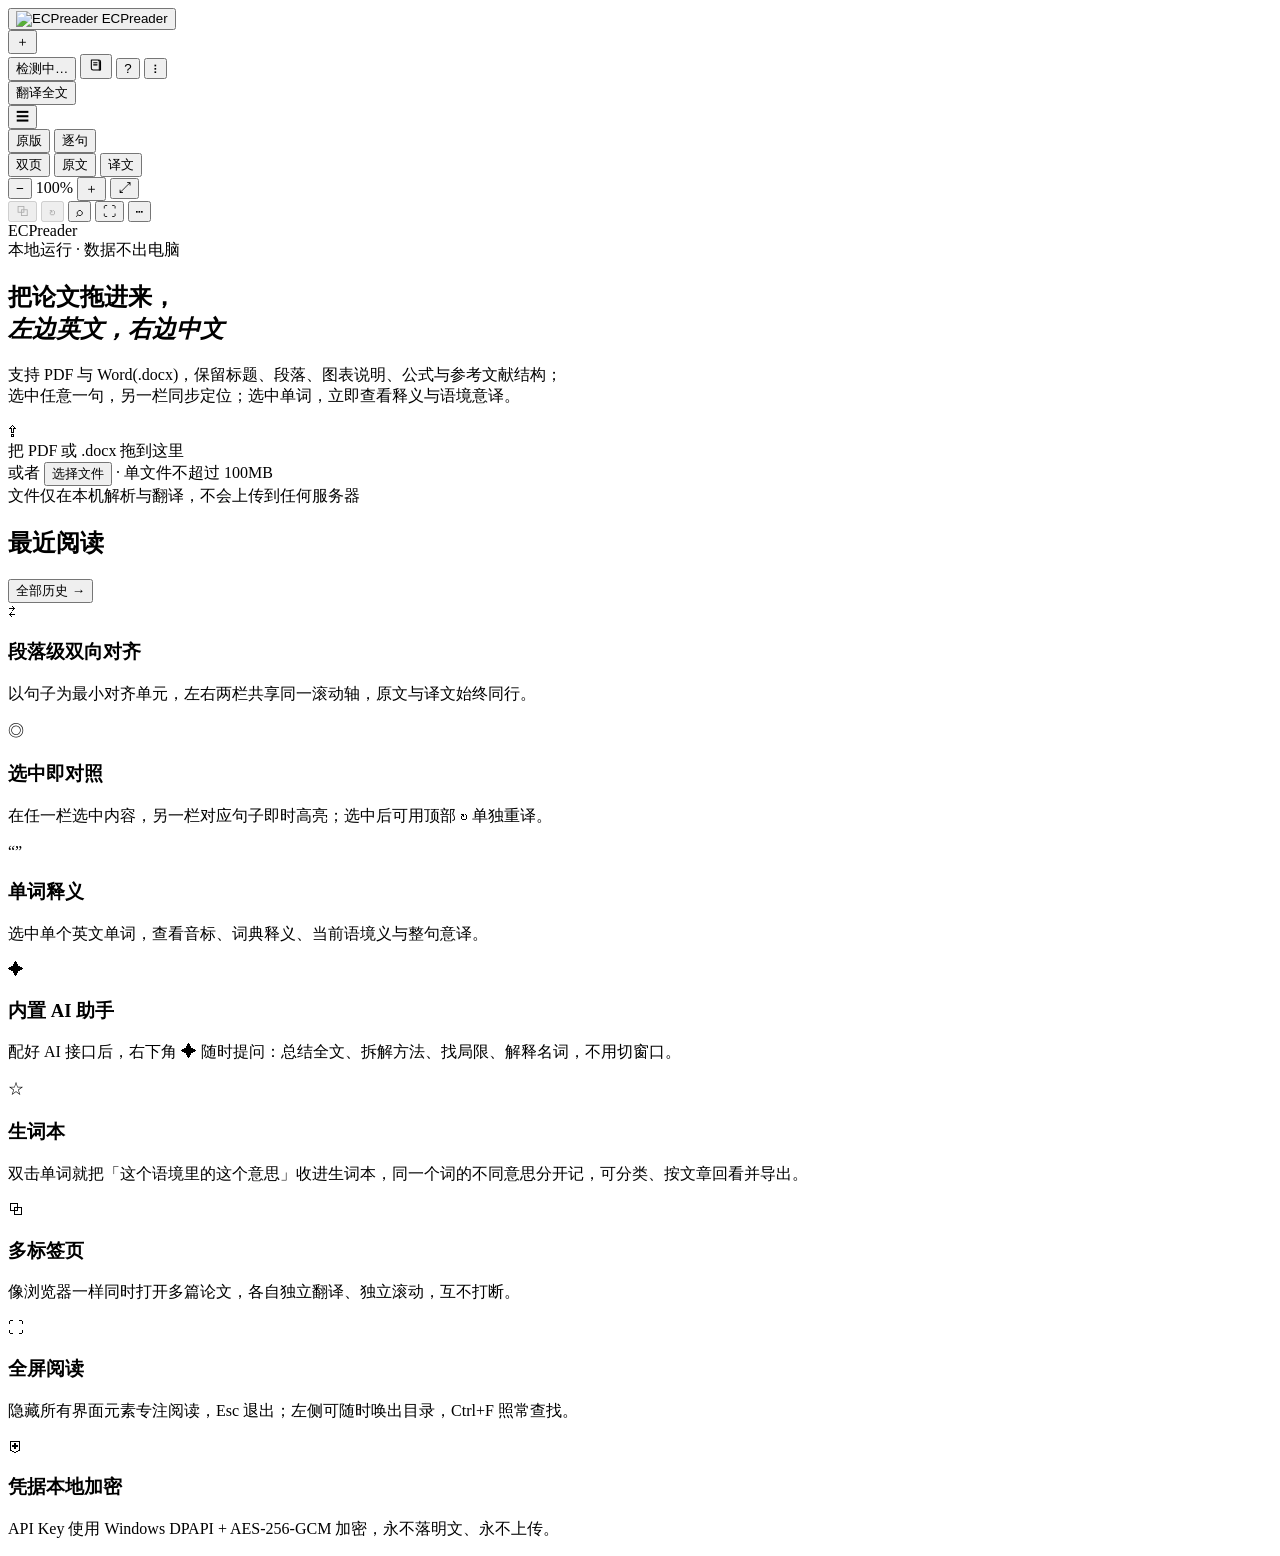
==== commit baca6814: "feat: 生词本（按语义收藏、分类/时间/文章视图、拖动改分类、单词详情、导出） - 双击单词后的释义浮层可收藏「这个语境里的这个意思」，三种状态：☆+ / ✓ / 数字圈（悬停 +1） - 顶栏「" ====
--- a/web/index.html
+++ b/web/index.html
@@ -27,6 +27,13 @@
 
   <div class="top-actions">
     <button class="badge" id="engineBadge" title="点击修改翻译引擎">检测中…</button>
+    <button class="btn icon" id="btnVocab" title="生词本（收藏的单词与语义）" aria-label="生词本">
+      <svg viewBox="0 0 24 24" width="16" height="16" aria-hidden="true" fill="none" stroke="currentColor" stroke-width="1.6" stroke-linejoin="round" stroke-linecap="round">
+        <path d="M5 4.6h9.4a2.6 2.6 0 0 1 2.6 2.6v12.2H7.6A2.6 2.6 0 0 1 5 16.8z"/>
+        <path d="M17 19.4h1.8V7.2A2.6 2.6 0 0 0 16.2 4.6"/>
+        <path d="M8.4 8.6h5.2M8.4 11.8h5.2"/>
+      </svg>
+    </button>
     <button class="btn icon" id="btnAboutTop" title="关于 ECPreader / 获取帮助">?</button>
     <button class="btn icon" id="btnMore" title="设置与关于">⋮</button>
   </div>
@@ -130,6 +137,8 @@
       <div class="feature"><div class="f-icon">⇄</div><h3>段落级双向对齐</h3><p>以句子为最小对齐单元，左右两栏共享同一滚动轴，原文与译文始终同行。</p></div>
       <div class="feature"><div class="f-icon">◎</div><h3>选中即对照</h3><p>在任一栏选中内容，另一栏对应句子即时高亮；选中后可用顶部 ↻ 单独重译。</p></div>
       <div class="feature"><div class="f-icon">“”</div><h3>单词释义</h3><p>选中单个英文单词，查看音标、词典释义、当前语境义与整句意译。</p></div>
+      <div class="feature"><div class="f-icon">✦</div><h3>内置 AI 助手</h3><p>配好 AI 接口后，右下角 ✦ 随时提问：总结全文、拆解方法、找局限、解释名词，不用切窗口。</p></div>
+      <div class="feature"><div class="f-icon">☆</div><h3>生词本</h3><p>双击单词就把「这个语境里的这个意思」收进生词本，同一个词的不同意思分开记，可分类、按文章回看并导出。</p></div>
       <div class="feature"><div class="f-icon">⧉</div><h3>多标签页</h3><p>像浏览器一样同时打开多篇论文，各自独立翻译、独立滚动，互不打断。</p></div>
       <div class="feature"><div class="f-icon">⛶</div><h3>全屏阅读</h3><p>隐藏所有界面元素专注阅读，Esc 退出；左侧可随时唤出目录，Ctrl+F 照常查找。</p></div>
       <div class="feature"><div class="f-icon">⛨</div><h3>凭据本地加密</h3><p>API Key 使用 Windows DPAPI + AES-256-GCM 加密，永不落明文、永不上传。</p></div>
@@ -192,19 +201,23 @@
           </label>
         </div>
 
-        <div class="field-grid" id="freeFields">
-          <label class="field">
-            <span>免费服务</span>
-            <select id="freeProvider"></select>
-          </label>
-          <label class="field">
-            <span>邮箱（可选，用于提高 MyMemory 免费额度）</span>
-            <input id="freeEmail" type="email" placeholder="you@example.com" autocomplete="off">
-          </label>
-          <p class="field-note span2" id="freeNote"></p>
-        </div>
-
-        <div id="aiFields">
+        <div id="freeFields" class="settings-group" hidden>
+          <h3 class="group-title">免密钥服务</h3>
+          <div class="field-grid">
+            <label class="field">
+              <span>免费服务</span>
+              <select id="freeProvider"></select>
+            </label>
+            <label class="field">
+              <span>邮箱（可选）</span>
+              <input id="freeEmail" type="email" placeholder="you@example.com" autocomplete="off">
+            </label>
+          </div>
+          <p class="field-note" id="freeNote"></p>
+        </div>
+
+        <div id="aiFields" class="settings-group">
+          <h3 class="group-title">接口</h3>
           <div class="field-grid">
             <label class="field">
               <span>服务商</span>
@@ -215,7 +228,7 @@
               <input id="aiModel" placeholder="deepseek-chat" spellcheck="false">
             </label>
             <label class="field span2">
-              <span>接口地址（OpenAI 兼容接口或 Ollama 地址）</span>
+              <span>接口地址 <em class="field-aside">OpenAI 兼容接口或 Ollama 地址</em></span>
               <input id="aiBaseUrl" placeholder="https://api.deepseek.com/v1" spellcheck="false">
             </label>
             <label class="field span2">
@@ -227,7 +240,7 @@
               </div>
             </label>
             <label class="field">
-              <span>并发数</span>
+              <span>并发数 <em class="field-aside">同时翻译的段落数</em></span>
               <select id="aiConcurrency">
                 <option value="1">1 · 最稳</option>
                 <option value="2">2</option>
@@ -245,19 +258,52 @@
           <p class="preset-note" id="presetNote"></p>
         </div>
 
-        <label class="field span2">
-          <span>自定义术语表（每行「英文=中文」，全篇强制统一）</span>
-          <textarea id="glossary" rows="3" placeholder="large language model=大语言模型&#10;retrieval-augmented generation=检索增强生成"></textarea>
-        </label>
-
-        <div class="switch-row">
-          <label class="switch"><input type="checkbox" id="trRefs"><span>翻译参考文献</span></label>
-          <label class="switch"><input type="checkbox" id="trFormulas"><span>翻译公式（不推荐，公式通常保留原样）</span></label>
-        </div>
-
         <div class="test-row">
           <button class="btn primary" id="btnTest" type="button">测试连接</button>
           <span id="testResult" class="test-result"></span>
+        </div>
+
+        <div id="assistantFields" class="settings-group">
+          <h3 class="group-title">阅读助手 ✦</h3>
+          <label class="field">
+            <span>每次最多发送的字数 <em class="field-aside">论文越长，超出部分不发送</em></span>
+            <select id="chatBudget">
+              <option value="12000">1.2 万字符</option>
+              <option value="24000">2.4 万字符（默认）</option>
+              <option value="48000">4.8 万字符</option>
+              <option value="96000">9.6 万字符</option>
+              <option value="160000">16 万字符</option>
+            </select>
+            <small class="field-hint" id="chatBudgetHint"></small>
+          </label>
+          <label class="toggle-line">
+            <input type="checkbox" id="chatFullSummary">
+            <span class="toggle-text">
+              <strong>总结全文时发送整篇</strong>
+              <small>点「总结全文」或明确要求通读时，不受上面的字数限制；日常问答不受影响。</small>
+            </span>
+          </label>
+          <p class="field-note">
+            超出部分不发送，但会附上全文目录和你正在看的那一页。往上调，整篇总结更完整，token 与费用同比例增加；
+            用本地模型（Ollama）不产生费用，可以放心调大。
+          </p>
+        </div>
+
+        <div class="settings-group">
+          <h3 class="group-title">翻译范围</h3>
+          <div class="switch-row">
+            <label class="switch"><input type="checkbox" id="trRefs"><span>翻译参考文献</span></label>
+            <label class="switch"><input type="checkbox" id="trFormulas"><span>翻译公式（通常保留原样）</span></label>
+          </div>
+        </div>
+
+        <div class="settings-group">
+          <h3 class="group-title">术语表</h3>
+          <label class="field">
+            <span>自定义术语表</span>
+            <textarea id="glossary" rows="3" placeholder="large language model=大语言模型&#10;retrieval-augmented generation=检索增强生成"></textarea>
+            <small class="field-hint">每行一条「英文=中文」，全篇强制统一；留空则不使用。</small>
+          </label>
         </div>
       </section>
 
@@ -281,7 +327,12 @@
           <code id="dataDirPath" class="path-line">读取中…</code>
           <p class="field-note" id="dataDirHint">更改后会把现有数据一起迁移到新目录，重启软件生效。</p>
         </div>
+        <label class="switch" id="updateRow">
+          <input type="checkbox" id="updateCheck">
+          <span>版本更新提示：打开阅读助手时向项目仓库查询一次最新版本（只发一个 GET，不带任何本机信息）</span>
+        </label>
         <div class="data-actions">
+          <button class="btn" id="btnCheckUpdate">检查更新</button>
           <button class="btn" id="btnOpenDataDir">打开数据目录</button>
           <button class="btn" id="btnBackup">导出备份</button>
           <button class="btn danger-ghost" id="btnClearHistory">清空翻译历史</button>
@@ -290,7 +341,7 @@
         <p class="field-note">
           所有文档、译文、术语表与历史记录都保存在本机数据目录的 SQLite 数据库中；
           API Key 单独加密存放在 vault.bin，主密钥由 Windows DPAPI 绑定当前账户，换账户或换电脑都无法解密。
-          程序不包含任何埋点、遥测或云端同步。
+          程序不包含任何埋点、遥测或云端同步；唯一的联网查询是上面这个版本检查，可以随时关掉。
         </p>
         </section>
     </div>
@@ -319,7 +370,7 @@
     </header>
     <div class="dialog-body about-body">
       <p class="about-version">版本 <strong id="aboutVersion">__ECP_VERSION__</strong><span>本地运行 · 数据不出电脑 · 无遥测</span></p>
-      <p class="about-intro">把 PDF / Word 论文拖进窗口：左侧保留论文原貌，右侧在同一位置显示中文译文；也可以切换到逐句对照，选中句子两边同步高亮，双击单词查看词典释义和语境意译。</p>
+      <p class="about-intro">把 PDF / Word 论文拖进窗口：左侧保留论文原貌，右侧在同一位置显示中文译文；也可以切换到逐句对照，选中句子两边同步高亮，双击单词查看词典释义和语境意译。配置好自己的 AI 接口后，右下角的 ✦ 按钮会打开阅读助手，它读过当前这篇论文，可以帮你总结、拆解、答疑，也能回答 ECPreader 自身的使用问题。</p>
       <dl class="about-facts">
         <div><dt>作者</dt><dd>Treasure_moon</dd></div>
         <div><dt>邮箱</dt><dd><button class="link" data-external="mailto:treasure_moon@163.com">treasure_moon@163.com</button></dd></div>
@@ -367,6 +418,81 @@
   </div>
 </div>
 
+<aside id="vocabDrawer" class="drawer" hidden aria-label="生词本">
+  <div class="drawer-backdrop" data-close="vocab"></div>
+  <div class="drawer-panel vocab-panel">
+    <header class="drawer-head">
+      <h2>生词本<span id="vocabCount" class="drawer-count"></span></h2>
+      <button class="btn icon" data-close="vocab" aria-label="关闭">✕</button>
+    </header>
+    <div class="vocab-toolbar">
+      <div class="vocab-groups" id="vocabGroup" role="tablist">
+        <button type="button" data-group="word" class="on">单词</button>
+        <button type="button" data-group="category">分类</button>
+        <button type="button" data-group="time">时间</button>
+        <button type="button" data-group="doc">文章</button>
+      </div>
+      <input id="vocabSearch" placeholder="搜索单词、释义或文章…" autocomplete="off">
+    </div>
+    <div id="vocabDrops" class="vocab-drops" hidden></div>
+    <div id="vocabList" class="vocab-list"></div>
+    <div id="vocabCatEditor" class="vocab-cats" hidden>
+      <div class="vocab-cats-head">分类管理<span>删除分类不会删除收藏，只会移回未分类</span></div>
+      <div id="vocabCatList" class="vocab-cat-list"></div>
+      <div class="vocab-cat-add">
+        <input id="vocabCatInput" placeholder="新分类名，例如「方法学」" autocomplete="off">
+        <button class="btn small" id="btnVocabCatAdd">添加</button>
+      </div>
+    </div>
+    <footer class="drawer-foot vocab-foot">
+      <button class="btn small ghost" id="btnVocabCats">分类管理</button>
+      <span class="spacer"></span>
+      <button class="btn small ghost" id="btnVocabExportMd">导出 Markdown</button>
+      <button class="btn small ghost" id="btnVocabExportCsv">导出 CSV</button>
+    </footer>
+  </div>
+</aside>
+
+<div id="vocabTip" class="vocab-tip" hidden></div>
+
+<button id="btnChat" class="chat-fab" type="button" title="AI 阅读助手（围绕当前论文）" aria-label="打开 AI 阅读助手" hidden>
+  <span class="chat-fab-icon" aria-hidden="true">✦</span>
+</button>
+
+<aside id="chatPanel" class="chat-panel" hidden aria-label="AI 阅读助手">
+  <header class="chat-head">
+    <div class="chat-head-main">
+      <span class="chat-mark" aria-hidden="true">✦</span>
+      <div>
+        <div class="chat-title">AI 阅读助手</div>
+        <div class="chat-sub" id="chatSub">基于你在设置里填的接口</div>
+      </div>
+    </div>
+    <div class="chat-head-actions">
+      <button class="btn icon tiny" id="btnChatClear" type="button" title="清空这次对话" aria-label="清空对话">↺</button>
+      <button class="btn icon tiny" id="btnChatClose" type="button" title="关闭（Esc）" aria-label="关闭 AI 助手">✕</button>
+    </div>
+  </header>
+  <div class="chat-log" id="chatLog" role="log" aria-live="polite">
+    <div class="chat-empty" id="chatEmpty">
+      <p class="chat-empty-title">这篇论文，哪里没读懂？</p>
+      <div class="chat-chips">
+        <button class="chat-chip" type="button" data-full="1" data-prompt="用一段话总结这篇论文：它解决什么问题，用了什么方法，结论是什么。">总结全文</button>
+        <button class="chat-chip" type="button" data-prompt="把这篇论文的方法部分拆解一下：核心思路、关键步骤、创新点和成立的前提假设。">拆解方法</button>
+        <button class="chat-chip" type="button" data-prompt="这篇论文的实验设计有什么局限？结论在什么条件下可能不成立？">找局限</button>
+        <button class="chat-chip" type="button" data-prompt="ECPreader 有哪些功能，怎么用？">软件怎么用</button>
+      </div>
+    </div>
+  </div>
+  <form class="chat-form" id="chatForm">
+    <textarea id="chatInput" rows="1" placeholder="总结、分析、名词解释…" spellcheck="false"></textarea>
+    <button class="btn small primary" id="chatSend" type="submit" aria-label="发送">发送</button>
+  </form>
+  <p class="chat-disclaimer">
+    AI 回答由你在设置里填写的第三方接口生成，费用、错误、产物及由此带来的隐私风险由你自行承担。ECPreader 只把问题与论文正文发给该接口；你在设置里填写的 API Key、邮箱等只保存在本机，不会出现在对话请求里。打开助手时会向项目仓库查一次最新版本号（可在设置里关闭）。
+  </p>
+</aside>
+
 <div id="toasts" class="toasts" aria-live="polite"></div>
 
 <script type="module" src="/assets/js/app.js"></script>
